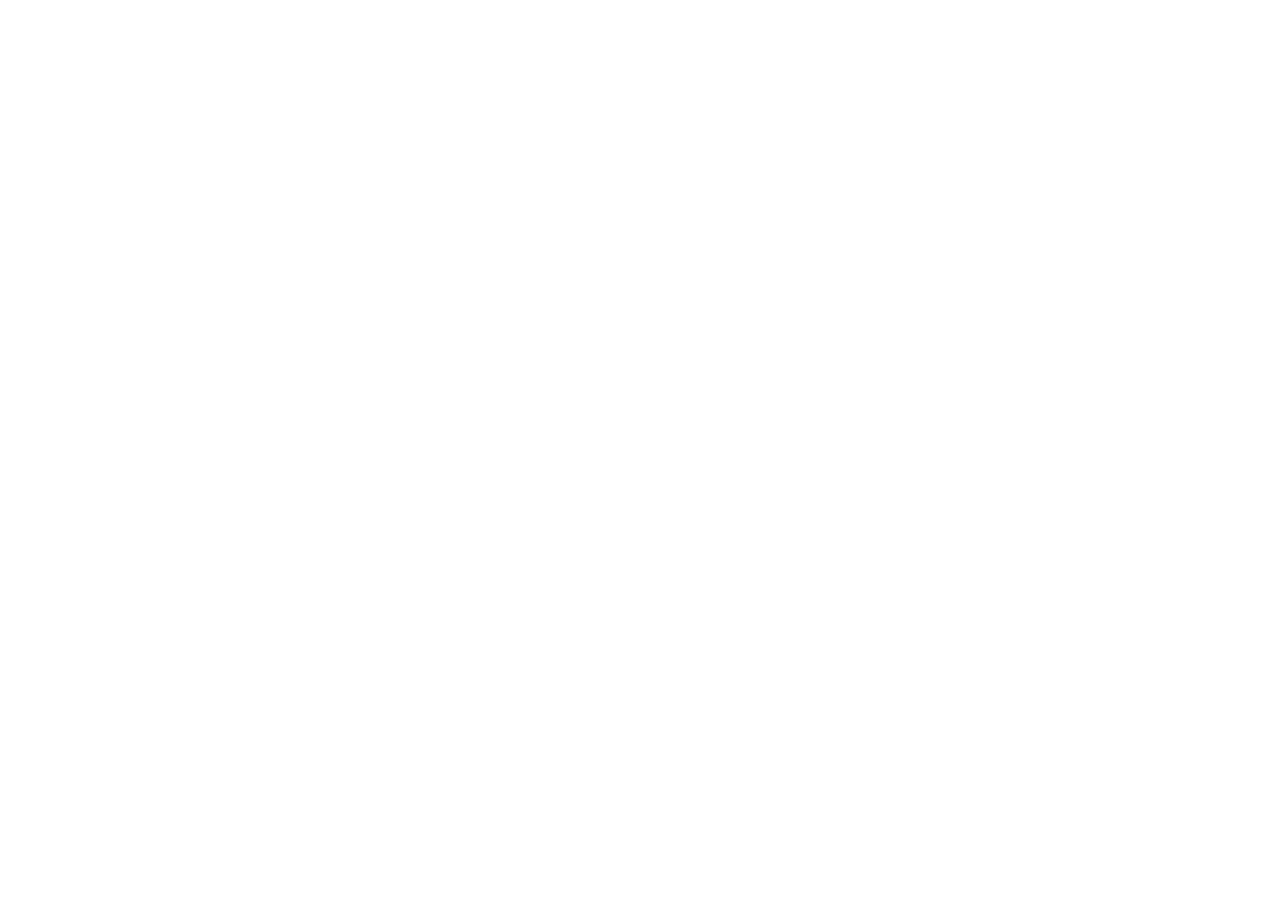
==== editartarea.html @ 8f98a5ad "primer commit" ====
<!DOCTYPE html>
<html lang="en">
<head>
    <meta charset="UTF-8">
    <meta name="viewport" content="width=device-width, initial-scale=1.0">
    <link rel="icon" href="../IMAGENES/icono.ico" type="image/x-icon">
    <title>Taskly</title>
</head>
<body>
    
</body>
</html>
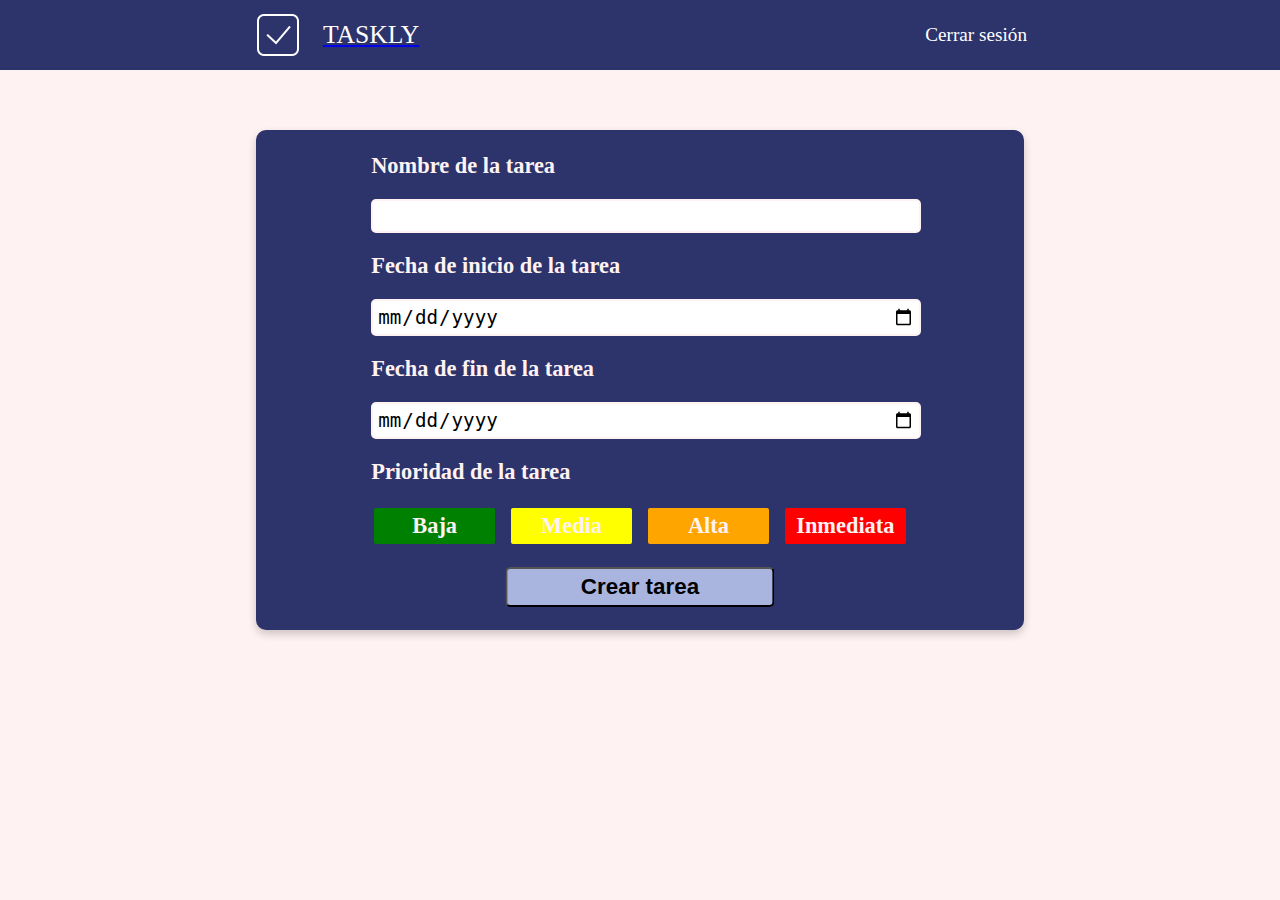
==== commit 528c155a: "segundo commit" ====
--- a/editartarea.html
+++ b/editartarea.html
@@ -5,8 +5,55 @@
     <meta name="viewport" content="width=device-width, initial-scale=1.0">
     <link rel="icon" href="../IMAGENES/icono.ico" type="image/x-icon">
     <title>Taskly</title>
+    <link rel="stylesheet" href="./CSS/editartarea.css">
 </head>
 <body>
-    
+    <div class="container">
+        <header>
+            <div class="logo">
+                <a href="./PHP/principal.php">
+                    <img src="../IMAGENES/logoblanco.png" alt="logo">
+                    <p>TASKLY</p>
+                </a>
+            </div>
+            
+            <div class="cuenta">
+                <a class="cerrarsesion" href="./PHP/cierresesion.php">
+                    <p>Cerrar sesión</p>
+                </a>
+            </div>
+        </header>
+        <main>
+            <div class="editartarea">
+                <form action="./PHP/editartarea.php" method="post">
+                    <label for="nombretarea">Nombre de la tarea</label>
+                    <input type="text" name="nombretarea" id="nombretarea" required>
+                    
+                    <label for="fechainicio">Fecha de inicio de la tarea</label>
+                    <input type="date" name="fechainicio" id="fechainicio" required> 
+                    
+                    <label for="fechafin">Fecha de fin de la tarea</label>
+                    <input type="date" name="fechafin" id="fechafin" required>
+                    
+                    <label for="prioridad">Prioridad de la tarea</label>
+                    <div class="opciones">
+                        <input type="radio" name="prioridad" id="baja" value="baja" required>
+                        <label for="baja" class="baja">Baja</label>
+                        
+                        <input type="radio" name="prioridad" id="media" value="media">
+                        <label for="media" class="media">Media</label>
+                        
+                        <input type="radio" name="prioridad" id="alta" value="alta">
+                        <label for="alta" class="alta">Alta</label>
+                        
+                        <input type="radio" name="prioridad" id="inmediata" value="inmediata">
+                        <label for="inmediata" class="inmediata">Inmediata</label>
+                    </div>
+                    
+                    <input type="submit" class="botoncrear" value="Crear tarea">
+                </form>                
+            </div>
+        </main>
+    </div>
 </body>
-</html>+</html>
--- a/CSS/editartarea.css
+++ b/CSS/editartarea.css
@@ -0,0 +1,165 @@
+body {
+    margin: 0;
+    padding: 0;
+    font-family: Verdana;
+}
+
+.container {
+    width: 100vw;
+    height: 100vh;
+    display: flex;
+    flex-flow: column;
+    background-color: #FFF2F2;
+}
+
+header {
+    width: 100vw;
+    height: 70px;
+    display: flex;
+    flex-flow: row;
+    justify-content: space-around;
+    align-items: center;
+    background-color: #2D336B;
+    color: white;
+    font-size: 1.6rem;
+}
+
+.logo a{
+    display: flex;
+    align-items: center;
+    gap: 20px;
+}
+
+.logo a p{
+    text-decoration: none;
+    color: white;
+}
+
+.cuenta{
+    display: flex;
+    align-items: center;
+    gap: 20px;
+}
+
+.cuenta p{
+    font-size: 1.2rem;
+}
+
+.cerrarsesion{
+    font-size: 1.3rem;
+    text-decoration: none;
+    color: white;
+    transition: 0.5s color ease-in-out;
+}
+
+.cerrarsesion:hover{
+    color: #A9B5DF;
+}
+
+main {
+    margin-top: 60px;
+    display: flex;
+    justify-content: center;
+    align-items: center;
+}
+
+.editartarea {
+    display: flex;
+    justify-content: center;
+    align-items: center;
+    flex-direction: column;
+    width: 60vw;
+    height: 500px;
+    background-color: #2D336B;
+    border-radius: 10px;
+    box-shadow: 0px 4px 8px rgba(0, 0, 0, 0.2);
+    margin: auto;
+}
+
+.editartarea form {
+    width: 70%;
+    display: flex;
+    flex-direction: column;
+    gap: 20px;
+}
+
+.editartarea label {
+    font-size: 1.4rem;
+    color: #FFF2F2;
+    font-weight: bold;
+}
+
+.editartarea input[type="text"],
+.editartarea input[type="date"] {
+    font-size: 1.2rem;
+    border: 2px solid #FFF2F2;
+    border-radius: 5px;
+    width: 100%;
+    padding: 4px;
+}
+
+.opciones {
+    display: flex;
+    justify-content: space-between;
+    gap: 10px;
+}
+
+.opciones label {
+    font-size: 1.4rem;
+    color: #FFF2F2;
+    padding: 5px;
+    width: 100%;
+    text-align: center;
+    border-radius: 5px;
+    border: 3px solid #2D336B;
+}
+
+.opciones input[type="radio"] {
+    display: none;
+}
+
+.baja{
+    background-color: green;
+}
+
+#baja:checked ~ .baja{
+    border: 3px solid green;
+}
+
+.media{
+    background-color: yellow;
+}
+
+#media:checked ~ .media{
+    border: 3px solid yellow;
+}
+
+.alta{
+    background-color: orange;
+}
+
+#alta:checked ~ .alta{
+    border: 3px solid orange;
+}
+
+.inmediata{
+    background-color: red;
+}
+
+#inmediata:checked ~ .inmediata{
+    border: 3px solid red;
+}
+
+.botoncrear{
+    width: 50%;
+    transform:translateX(50%) ;
+    font-size: 1.4rem;
+    font-weight: bold;
+    padding: 5px;
+    background-color: #A9B5DF;
+    border-radius: 5px;
+}
+
+.botoncrear:hover{
+    background-color: #7886C7;
+}
